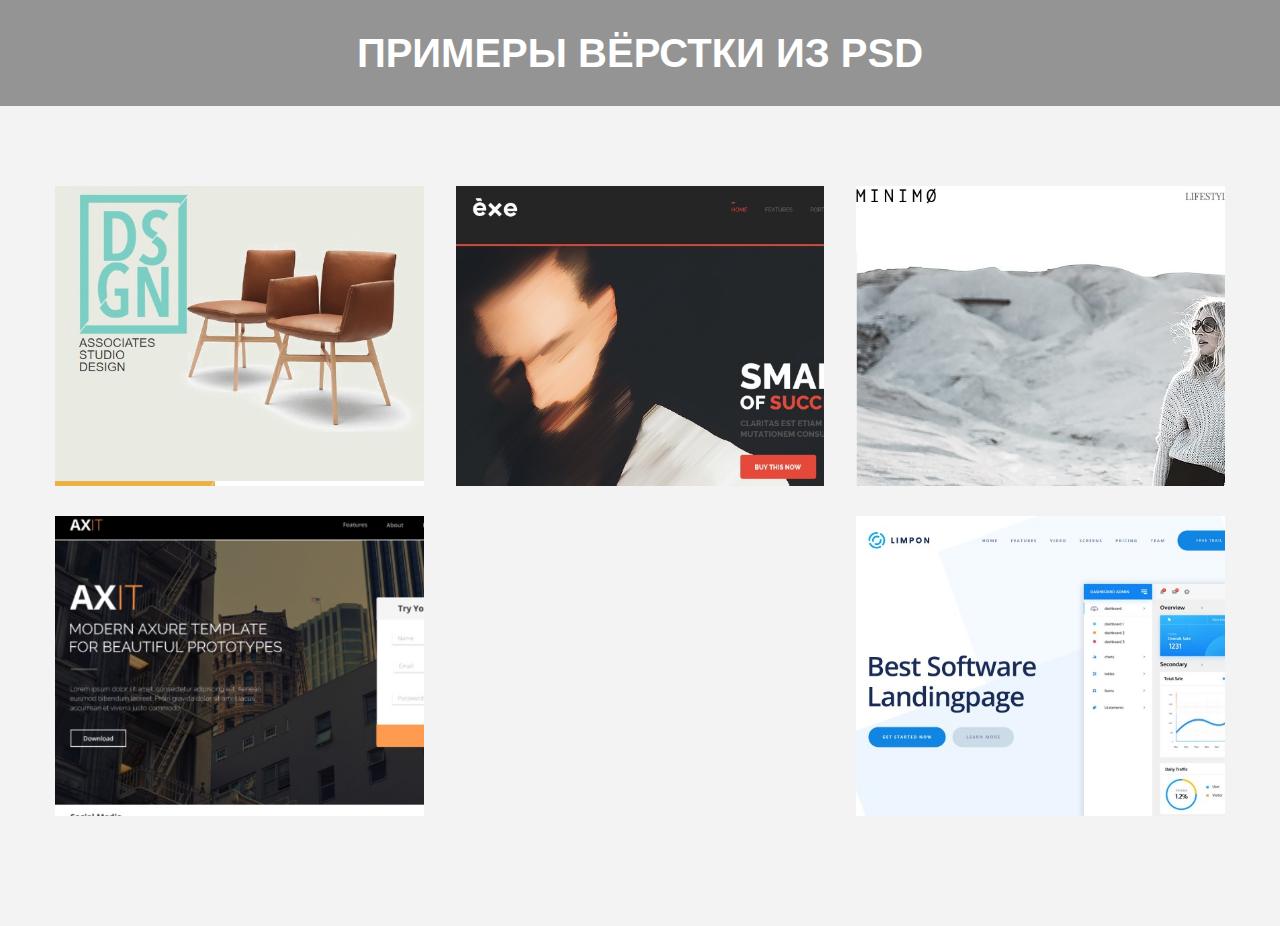
==== index.html @ 82f54ab9 "Add files via upload" ====
<!DOCTYPE html>
<html lang="ru">
<head>
  <meta charset="UTF-8">
  <meta name="viewport" content="initial-scale=1.0, width=device-width">
  <title>PSD</title>
  <link rel="stylesheet" href="css/style.min.css" type="text/css" />
  <script src="js/all.min.js"></script>
</head>

<body>

	<div class="container">
		<header class="header">
			<div class="header__wrap wrap">
					<div class="header__top">

					</div>
					<h1 class="header__title">Примеры вёрстки из PSD</h1>		
			</div>
		</header>

		<section class="screen">
			<div class="screen__wrap wrap">
					<a href="prodaction/1/index.html" class="screen__item" style="background-image: url(img/prodaction/1.jpg);" target="_blank">
						<span class="screen__overlay">
							<span class="screen__link">Пример 1</span>
							Смотреть
						</span>
					</a>
					<a href="prodaction/2/index.html" class="screen__item" style="background-image: url(img/prodaction/2.jpg);" target="_blank">
						<span class="screen__overlay">
							<span class="screen__link">Пример 2</span>
							Смотреть
						</span>
					</a>
					<a href="prodaction/3/index.html" class="screen__item" style="background-image: url(img/prodaction/3.jpg);" target="_blank">
						<span class="screen__overlay">
							<span class="screen__link">Пример 3</span>
							Смотреть
						</span>
					</a>
					<a href="prodaction/4/index.html" class="screen__item" style="background-image: url(img/prodaction/4.jpg);" target="_blank">
						<span class="screen__overlay">
							<span class="screen__link">Пример 4</span>
							Смотреть
						</span>
					</a>
					<a href="prodaction/4/index.html" class="screen__item" style="background-image: url(img/prodaction/5.jpg);" target="_blank">
						<span class="screen__overlay">
							<span class="screen__link">Пример 5</span>
							Смотреть
						</span>
					</a>
			</div>
		</section>
	</div>				
			
</body>
</html>
---- css/style.min.css ----
@charset "UTF-8";
/*! normalize.css v8.0.1 | MIT License | github.com/necolas/normalize.css */
html{line-height:1.15;-webkit-text-size-adjust:100%;font-size:16px;color:#000}body{margin:0;font-family:'Open Sans',sans-serif;overflow-wrap:break-word;word-wrap:break-word}details,main{display:block}h1{font-size:2em;margin:.67em 0}hr{-webkit-box-sizing:content-box;box-sizing:content-box;height:0;overflow:visible}code,kbd,pre,samp{font-family:monospace,monospace;font-size:1em}a{background-color:transparent}abbr[title]{border-bottom:none;-webkit-text-decoration:underline dotted;text-decoration:underline dotted}b,strong{font-weight:bolder}small{font-size:80%}sub,sup{font-size:75%;line-height:0;position:relative;vertical-align:baseline}sub{bottom:-.25em}sup{top:-.5em}img{border-style:none}button,input,optgroup,select,textarea{font-family:inherit;font-size:100%;line-height:1.15;margin:0}button,input{overflow:visible}button,select{text-transform:none}[type=button],[type=reset],[type=submit],button{-webkit-appearance:button}[type=button]::-moz-focus-inner,[type=reset]::-moz-focus-inner,[type=submit]::-moz-focus-inner,button::-moz-focus-inner{border-style:none;padding:0}[type=button]:-moz-focusring,[type=reset]:-moz-focusring,[type=submit]:-moz-focusring,button:-moz-focusring{outline:1px dotted ButtonText}fieldset{padding:.35em .75em .625em}legend{color:inherit;display:table;max-width:100%;white-space:normal}progress{vertical-align:baseline}textarea{overflow:auto}[type=checkbox],[type=radio],legend{-webkit-box-sizing:border-box;box-sizing:border-box;padding:0}[type=number]::-webkit-inner-spin-button,[type=number]::-webkit-outer-spin-button{height:auto}[type=search]{-webkit-appearance:textfield;outline-offset:-2px}[type=search]::-webkit-search-decoration{-webkit-appearance:none}::-webkit-file-upload-button{-webkit-appearance:button;font:inherit}summary{display:list-item}[hidden],template{display:none}.container,.wrap{min-width:320px;max-width:100%;padding:0;-webkit-box-sizing:border-box;box-sizing:border-box;margin:0 auto}.wrap{max-width:1200px;padding:0 15px}.header{padding:30px 0;background-color:#949494}.header__title{font-size:40px;font-weight:600;text-transform:uppercase;text-align:center;color:#fff;margin:0}.screen,.screen__wrap{display:-webkit-box;display:-ms-flexbox;display:flex}.screen{padding:80px 0;background-color:#f3f3f3}.screen__wrap{-webkit-box-pack:justify;-ms-flex-pack:justify;justify-content:space-between;-ms-flex-wrap:wrap;flex-wrap:wrap}.screen__item{width:300px;height:300px;background-size:cover;background-repeat:no-repeat;position:relative;-ms-flex-preferred-size:31.5%;flex-basis:31.5%;margin-bottom:30px}.screen__overlay{display:-webkit-box;display:-ms-flexbox;display:flex;-webkit-box-orient:vertical;-webkit-box-direction:normal;-ms-flex-direction:column;flex-direction:column;opacity:0;-webkit-box-pack:center;-ms-flex-pack:center;justify-content:center;-webkit-box-align:center;-ms-flex-align:center;align-items:center;color:#fff;text-transform:uppercase;font-size:16px;position:absolute;top:0;right:0;bottom:0;left:0;background-color:rgba(0,0,0,.4);-webkit-transition:.3s;transition:.3s}.screen__overlay:hover{opacity:1}.screen__link{display:block;font-size:24px;margin-bottom:20px}
/*# sourceMappingURL=style.min.css.map */
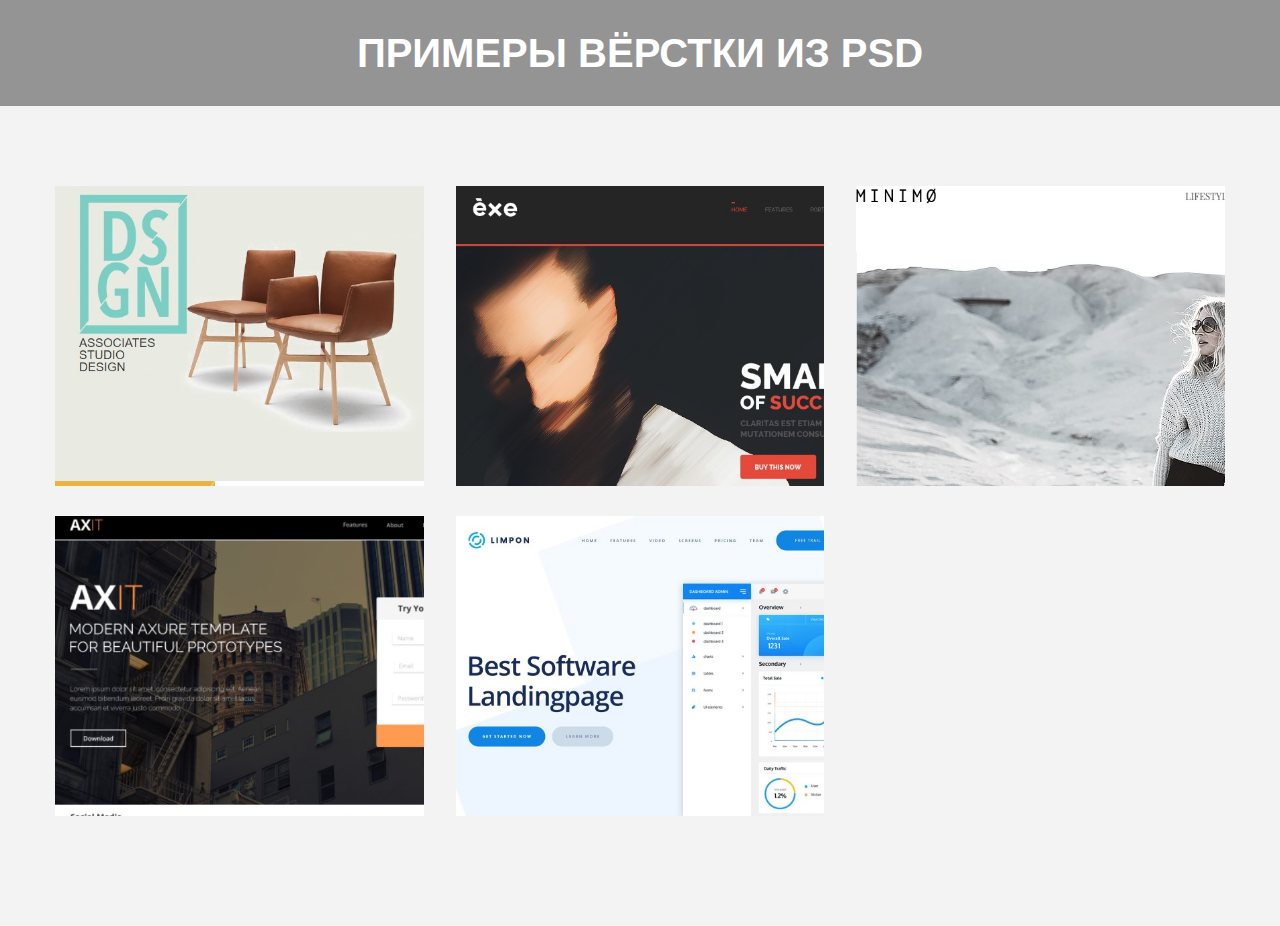
==== commit fbf40db8: "Update index.html" ====
--- a/index.html
+++ b/index.html
@@ -46,9 +46,15 @@
 							Смотреть
 						</span>
 					</a>
-					<a href="prodaction/4/index.html" class="screen__item" style="background-image: url(img/prodaction/5.jpg);" target="_blank">
+					<a href="prodaction/5/index.html" class="screen__item" style="background-image: url(img/prodaction/5.jpg);" target="_blank">
 						<span class="screen__overlay">
 							<span class="screen__link">Пример 5</span>
+							Смотреть
+						</span>
+					</a>
+					<a href="prodaction/5/index.html" class="screen__item" style="background-image: url(img/prodaction/6.jpg);" target="_blank">
+						<span class="screen__overlay">
+							<span class="screen__link">Пример 6</span>
 							Смотреть
 						</span>
 					</a>
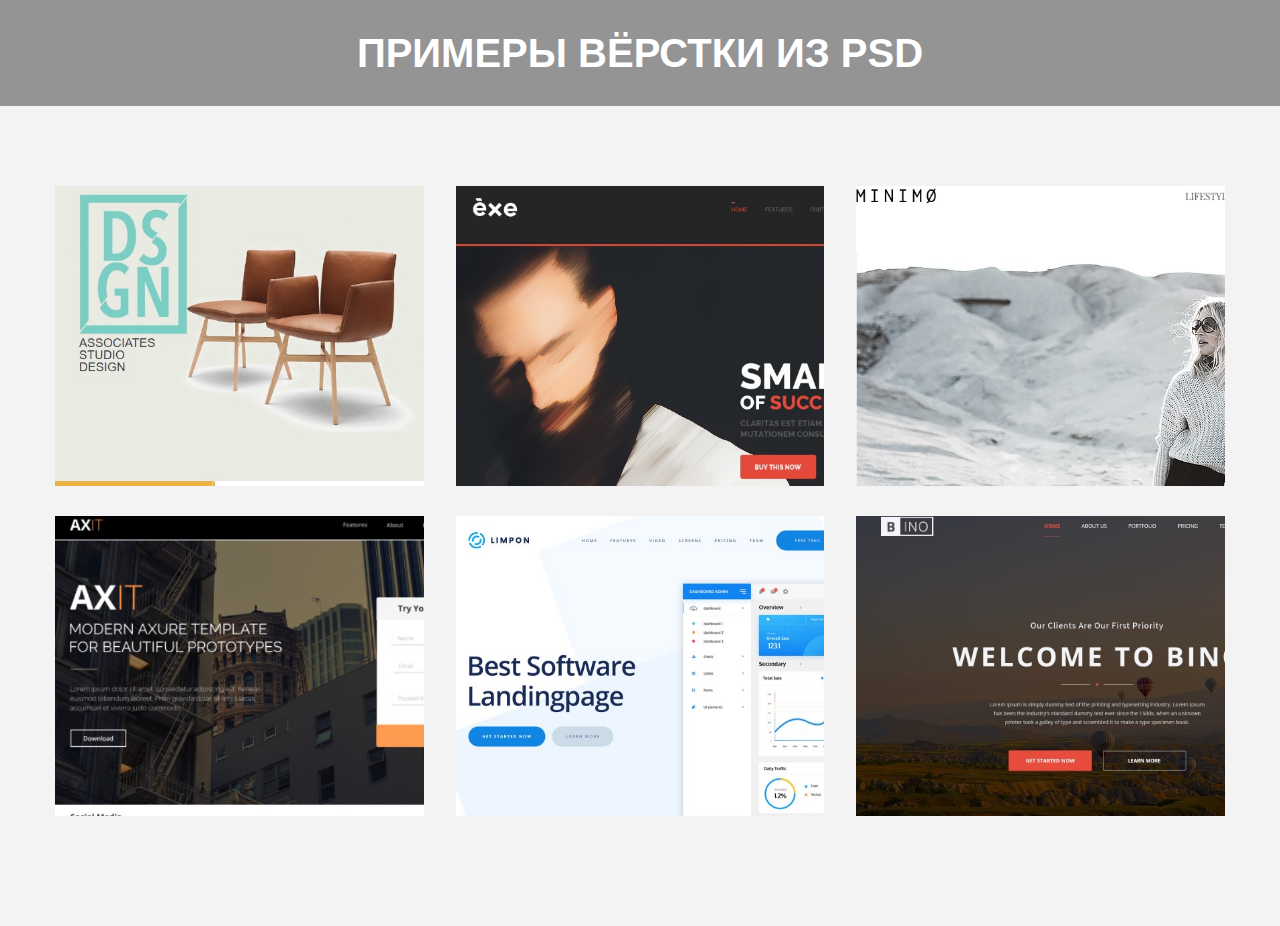
==== commit 12c747ae: "Update index.html" ====
--- a/index.html
+++ b/index.html
@@ -52,7 +52,7 @@
 							Смотреть
 						</span>
 					</a>
-					<a href="prodaction/5/index.html" class="screen__item" style="background-image: url(img/prodaction/6.jpg);" target="_blank">
+					<a href="prodaction/6/index.html" class="screen__item" style="background-image: url(img/prodaction/6.jpg);" target="_blank">
 						<span class="screen__overlay">
 							<span class="screen__link">Пример 6</span>
 							Смотреть
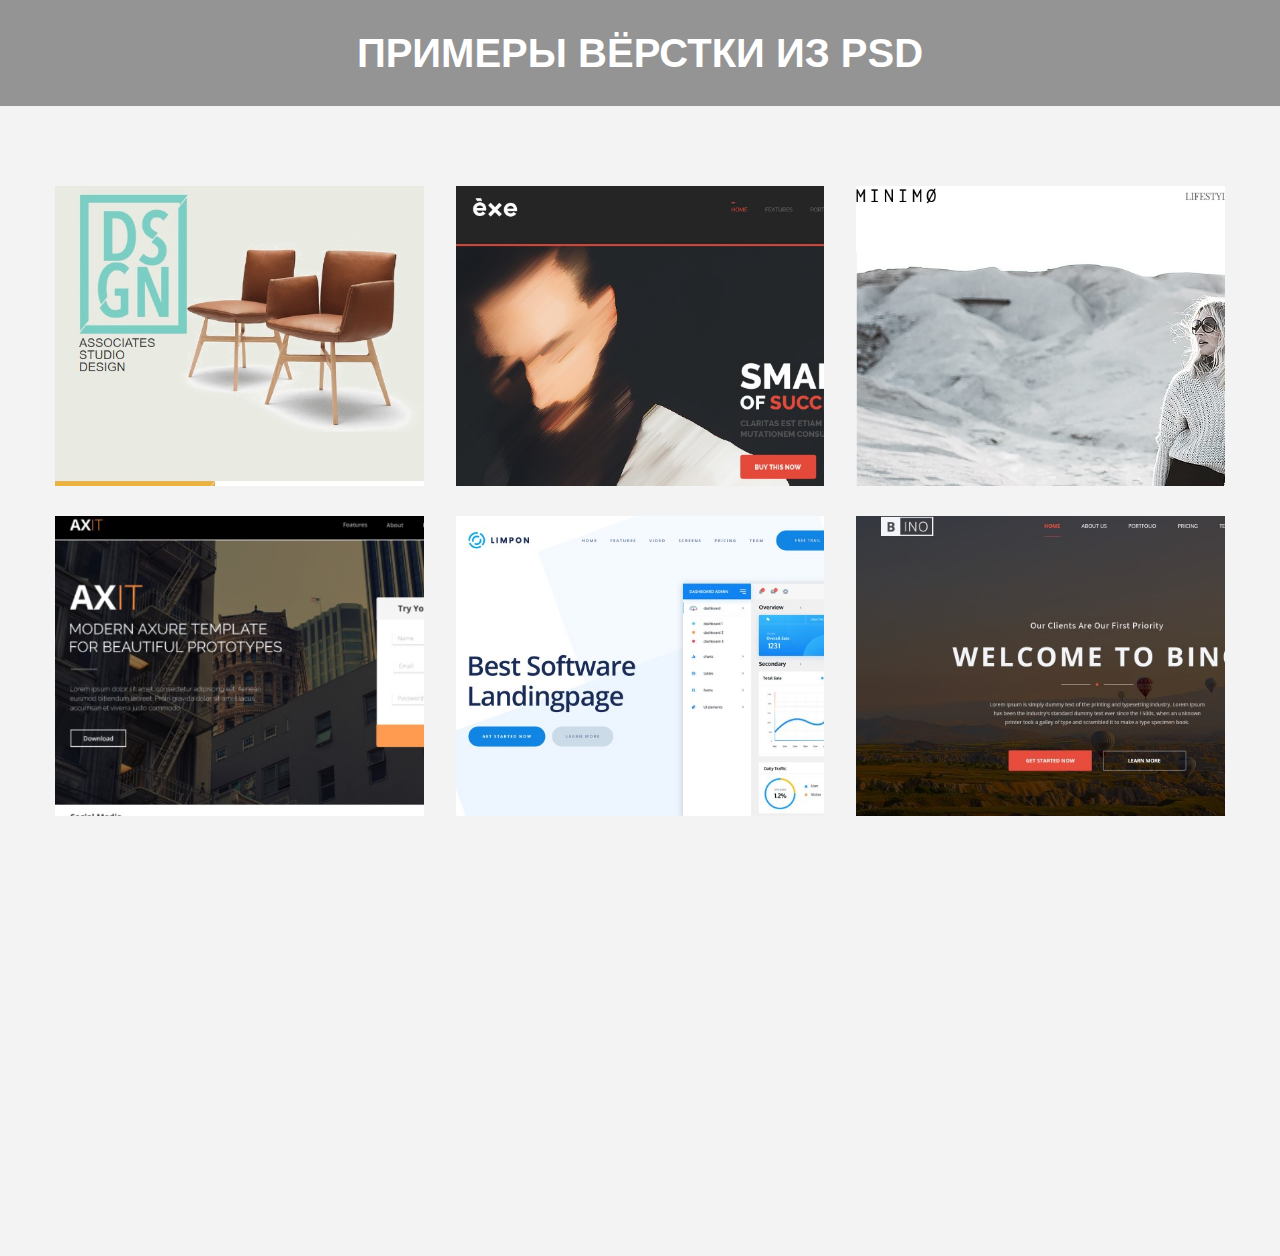
==== commit b7243028: "add code" ====
--- a/index.html
+++ b/index.html
@@ -58,6 +58,18 @@
 							Смотреть
 						</span>
 					</a>
+					<a href="prodaction/7/index.html" class="screen__item" style="background-image: url(img/prodaction/7.jpg);" target="_blank">
+						<span class="screen__overlay">
+							<span class="screen__link">Пример 7</span>
+							Смотреть
+						</span>
+					</a>
+					<a href="prodaction/8/index.html" class="screen__item" style="background-image: url(img/prodaction/8.jpg);" target="_blank">
+						<span class="screen__overlay">
+							<span class="screen__link">Пример 8</span>
+							Смотреть
+						</span>
+					</a>
 			</div>
 		</section>
 	</div>				
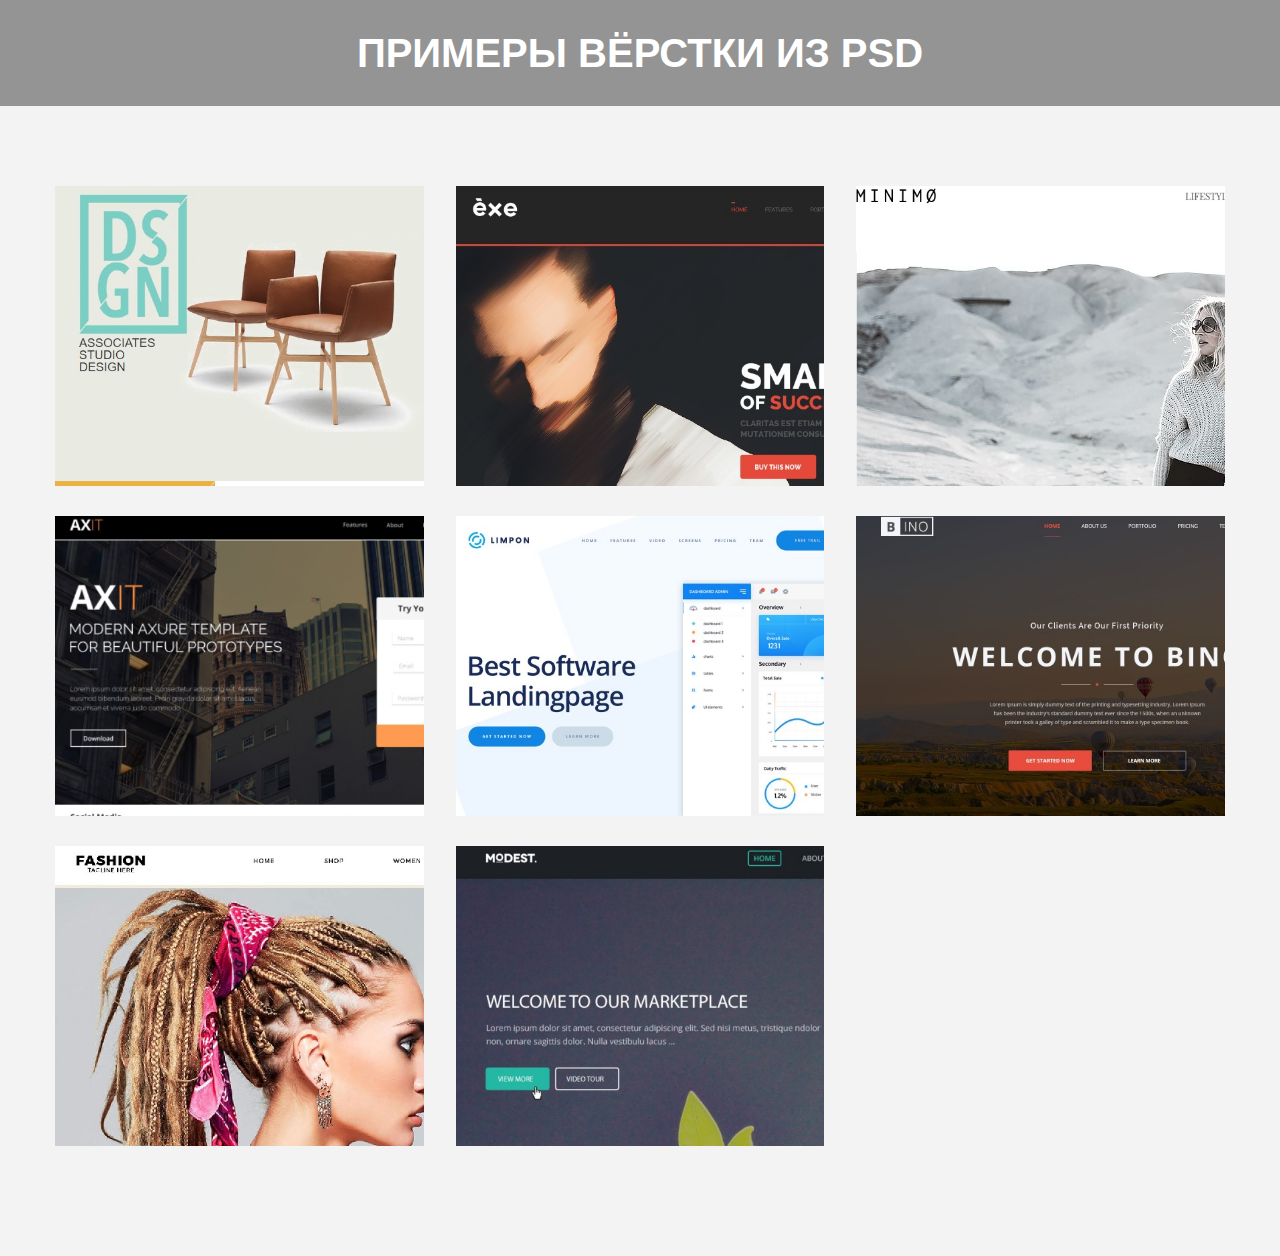
==== commit f3a10628: "Update index.html" ====
--- a/index.html
+++ b/index.html
@@ -70,6 +70,12 @@
 							Смотреть
 						</span>
 					</a>
+					<a href="prodaction/9/index.html" class="screen__item" style="background-image: url(img/prodaction/9.jpg);" target="_blank">
+						<span class="screen__overlay">
+							<span class="screen__link">Пример 9</span>
+							Смотреть
+						</span>
+					</a>
 			</div>
 		</section>
 	</div>				
